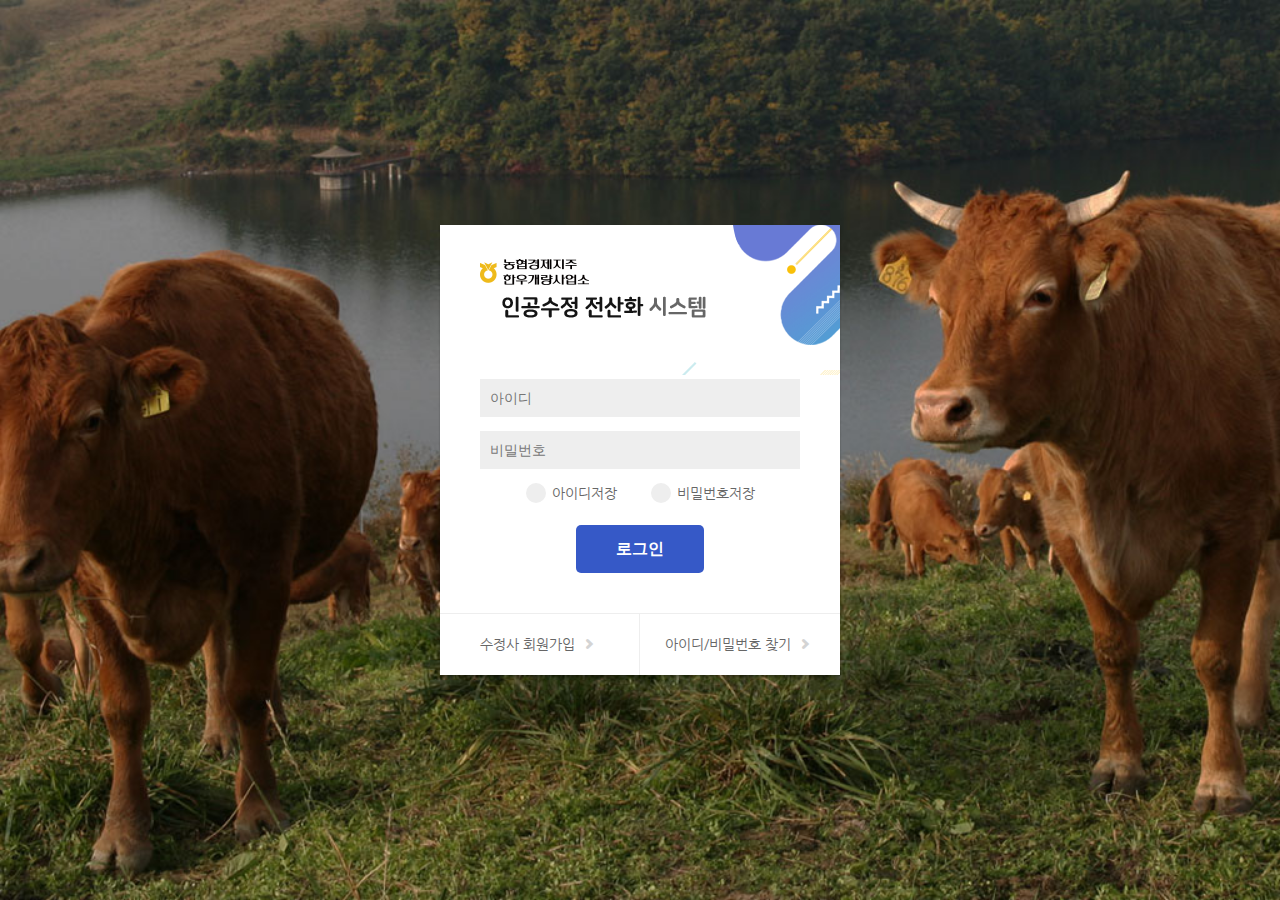
==== login.html @ 4f88a8ce "끝" ====
<!DOCTYPE html>
<html lang="ko">

<head>
    <meta charset="utf-8">
    <meta http-equiv="X-UA-Compatible" content="IE=edge">
    <meta name="viewport" content="width=device-width, initial-scale=1">
    <title>한우</title>
    <link href="css/style.css" rel="stylesheet">
    <!-- javaScript  -->
    <script src="js/jquery-1.11.3.min.js"></script>
    <script src="js/background.cycle.js"></script>
    <script src="js/common.js"></script>
</head>

<body class="login">

    <div id="content">

        <article class="login-form">
                <h2>
                    <small>농협경제지주 한우개량사업소</small>
                    <u>인공수정 전산화 시스템</u>
                </h2>

                <fieldset>
                    <legend class="sr-only">로그인폼</legend>

                    <label for="id" class="sr-only">아이디</label>
                    <input type="text" id="id" placeholder="아이디">

                    <label for="pw" class="sr-only">비밀번호</label>
                    <input type="password" id="pw" placeholder="비밀번호">

                    <div class="checkbox">
                        <input type="checkbox" id="id-check">
                        <label for="id-check">아이디저장</label>
                        <input type="checkbox" id="pw-check">
                        <label for="pw-check">비밀번호저장</label>
                    </div>

                    <button>로그인</button>

                    <div class="btn-set">
                        <a href="">수정사 회원가입 <i class="icon-right-open"></i></a>
                        <a href="">아이디/비밀번호 찾기 <i class="icon-right-open"></i></a>
                    </div>
                </fieldset>

        </article>
    </div>

</body>

</html>
---- css/style.css ----
@import "normalize.css";@import "fontello.css";@font-face{font-family:'Nanum Gothic';font-style:normal;font-weight:700;src:url(../fonts/NanumGothic-Bold.eot);src:url(../fonts/NanumGothic-Bold.eot?#iefix) format('embedded-opentype'),url(../fonts/NanumGothic-Bold.woff) format('woff'),url(../font/NanumGothic-Bold.ttf) format('truetype')}@font-face{font-family:'Nanum Gothic';font-style:normal;font-weight:400;src:url(../fonts/NanumGothic-Regular.eot);src:url(../fonts/NanumGothic-Regular.eot?#iefix) format('embedded-opentype'),url(../fonts/NanumGothic-Regular.woff) format('woff'),url(../font/NanumGothic-Regular.ttf) format('truetype')}@font-face{font-family:'Nanum Gothic';font-style:normal;font-weight:300;src:url(../fonts/NanumGothic-Light.eot);src:url(../fonts/NanumGothic-Light.eot?#iefix) format('embedded-opentype'),url(../fonts/NanumGothic-Light.woff) format('woff'),url(../font/NanumGothic-Light.ttf) format('truetype')}@font-face{font-family:'Nanum Gothic';font-style:normal;font-weight:800;src:url(../fonts/NanumGothic-ExtraBold.eot);src:url(../fonts/NanumGothic-ExtraBold.eot?#iefix) format('embedded-opentype'),url(../fonts/NanumGothic-ExtraBold.woff) format('woff'),url(../font/NanumGothic-ExtraBold.ttf) format('truetype')}.bold{font-weight:800}.normal{font-weight:400}.center{text-align:center}.left{text-align:left}.right{text-align:right}.top{vertical-align:top}.middle{vertical-align:middle}.bottom{vertical-align:bottom}.hidden{overflow:hidden}.none{display:none}.no-list{list-style:none}.mapazero{margin:0;padding:0}.zero{font-size:0}.absolute{position:absolute}.relative{position:relative}.fixed{position:fixed}.static{position:static}.inline-block{display:inline-block}.block{display:block}.flex{display:flex;align-items:center;justify-content:center;display:-webkit-flex;-webkit-align-item:center;-webkit-justify-content:center}.full{width:100%;height:100%}.full-position{left:0;right:0;top:0;bottom:0}.pointer{cursor:pointer}.pagenation{display:inline-block;text-align:center;font-size:0;margin:1.42857143rem 0 2.14285714rem;width:100%}.pagenation a{background:#fff}.pagenation a,.pagenation strong{display:inline-block;vertical-align:top;font-size:.71428571rem;color:#555;border:1px solid #e2e2e2;width:1.57142857rem;height:1.57142857rem;line-height:1.57142857rem;margin:0 .07142857rem}@media all and (min-width:1200px){.pagenation a,.pagenation strong{font-size:14px;width:32px;height:32px;line-height:32px;margin:0 2px}}.pagenation a.jump,.pagenation strong.jump,.pagenation a.move,.pagenation strong.move{font-size:0}.pagenation a.jump i,.pagenation strong.jump i,.pagenation a.move i,.pagenation strong.move i{font-size:.71428571rem}@media all and (min-width:1200px){.pagenation a.jump i,.pagenation strong.jump i,.pagenation a.move i,.pagenation strong.move i{font-size:14px}}.pagenation a.jump,.pagenation strong.jump{width:auto;background:#efefef;padding:0 .71428571rem}.pagenation a.jump i::before,.pagenation strong.jump i::before{margin:0;padding:0;width:auto}.pagenation .active,.pagenation strong{background:#0075bc;color:#fff;font-weight:400;border-color:transparent}.ellipse{overflow:hidden;text-overflow:ellipsis;white-space:nowrap}@keyframes fade{from{background:rgba(0,0,0,0.3)}to{background:rgba(0,0,0,0.7)}}@keyframes heights{to{height:auto}}*{-webkit-box-sizing:border-box;-moz-box-sizing:border-box;box-sizing:border-box}input,select,textarea{-webkit-border-radius:0;-moz-border-radius:0;border-radius:0;-moz-background-clip:padding;-webkit-background-clip:padding-box;background-clip:padding-box}a,button{text-decoration:none;color:#666}html{color:#666;min-width:1024px;max-width:100%;font-size:14px;min-height:100%}body{font-family:"Nanum Gothic","Malgun Gothic","apple sd gothic neo",sans-serif}.sr-only{position:absolute !important;overflow:hidden !important;width:1px !important;height:1px !important;padding:0 !important;margin:-1px !important;clip:rect(0, 0, 0, 0) !important;border:0 !important}.sr-only-focusable:active,.sr-only-focusable:focus{position:static;height:auto;margin:0;overflow:visible;clip:auto}body.login{position:absolute;left:0;right:0;top:0;bottom:0}body.login article.login-form{position:absolute;left:50%;top:50%;margin:-225px 0 0 -200px;width:400px;height:450px;background:url("../images/img_loginbg.png") no-repeat #fff right top;-webkit-box-shadow:0 2px 2px 0 rgba(0,0,0,0.25);-moz-box-shadow:0 2px 2px 0 rgba(0,0,0,0.25);box-shadow:0 2px 2px 0 rgba(0,0,0,0.25)}body.login article.login-form h2{position:relative;margin:34px 40px 60px;padding:37px 0 0 22px;font-size:22px}body.login article.login-form h2 u{display:block;font-size:0;width:204px;height:23px;background:url("../images/img_title.png") no-repeat center / 100% 100%}body.login article.login-form h2 small{display:block;position:absolute;left:0;top:0;font-size:0;width:109px;height:26px;background:url("../images/logo_login.png") no-repeat center / 100% 100%}body.login article.login-form fieldset{border:0;padding:0;margin:0 40px 0}body.login article.login-form fieldset input[type="text"],body.login article.login-form fieldset input[type="password"]{width:100%;height:38px;border:none;background:#eee;margin-bottom:14px;padding:0 10px}body.login article.login-form fieldset div.checkbox{text-align:center}body.login article.login-form fieldset div.checkbox input[type="checkbox"]{display:none}body.login article.login-form fieldset div.checkbox label{position:relative;display:inline-block;line-height:20px}body.login article.login-form fieldset div.checkbox label:first-of-type{margin-right:30px}body.login article.login-form fieldset div.checkbox label::before{content:"";vertical-align:top;display:inline-block;width:20px;height:20px;margin:0 6px 0 0;border-radius:50%;background:#eee}body.login article.login-form fieldset div.checkbox input:checked+label::before{background:url("../images/checkbox.png") no-repeat #989898 center / 100% 100%}body.login article.login-form fieldset button{display:block;font-weight:800;background:#3659c7;color:#fff;margin:22px auto 0;line-height:48px;border:0;padding:0 40px;height:48px;border-radius:5px;font-size:16px;cursor:pointer}body.login article.login-form fieldset div.btn-set{position:absolute;left:0;right:0;bottom:0;height:62px;border-top:1px solid #eee;font-size:0}body.login article.login-form fieldset div.btn-set a{display:inline-block;width:50%;font-size:14px;height:100%;line-height:61px;text-align:center}body.login article.login-form fieldset div.btn-set a:first-of-type{border-right:1px solid #eee}body.login article.login-form fieldset div.btn-set a i{color:#d4d4d4}body.member{background:#e5e5e5;text-align:center}body.member #content{display:inline-block;position:relative;text-align:left;width:600px;margin-top:100px}body.member #content fieldset.input-field{margin:0;padding:0;border:none}body.member #content fieldset.input-field dt{float:left;width:180px;padding:14px 30px 0;font-size:16px;font-weight:600;position:relative;text-align:center;line-height:50px}body.member #content fieldset.input-field dt i{color:#8095d5;position:absolute;left:20px}body.member #content fieldset.input-field dd{margin:0;padding:14px 30px 14px 180px;min-height:78px;border-bottom:1px solid #eee;font-size:0}body.member #content fieldset.input-field dd:last-of-type{border:none}body.member #content fieldset.input-field dd input[type="text"],body.member #content fieldset.input-field dd select{height:50px;width:100%;border:1px solid #eee;padding:0 10px;font-size:14px;font-weight:600}body.member #content fieldset.input-field dd input[type="text"].box,body.member #content fieldset.input-field dd select.box{border-right:none;width:60%}body.member #content fieldset.input-field dd input[type="text"].timer,body.member #content fieldset.input-field dd select.timer{border-right:none;width:70%}body.member #content fieldset.input-field dd input[type="text"].num,body.member #content fieldset.input-field dd select.num{width:calc(100% - 100px)}body.member #content fieldset.input-field dd input[type="text"].phone,body.member #content fieldset.input-field dd select.phone{width:calc(100% - 130px)}body.member #content fieldset.input-field dd input[type="text"].phone-txt,body.member #content fieldset.input-field dd select.phone-txt{height:48px;border:none;width:calc(100% - 110px)}body.member #content fieldset.input-field dd input[type="text"].mail,body.member #content fieldset.input-field dd select.mail{width:calc(100% - 220px)}body.member #content fieldset.input-field dd input[type="text"].mail-option,body.member #content fieldset.input-field dd select.mail-option{width:215px;border-left:none}body.member #content fieldset.input-field dd input[type="text"].addr,body.member #content fieldset.input-field dd select.addr{width:calc(100% - 220px)}body.member #content fieldset.input-field dd input[type="text"].addr2,body.member #content fieldset.input-field dd select.addr2{width:215px;margin-left:5px}body.member #content fieldset.input-field dd input[type="radio"]{display:none}body.member #content fieldset.input-field dd label.tab{display:inline-block;height:50px;line-height:48px;border:1px solid #eee;font-size:14px;width:90px;font-weight:800;text-align:center}body.member #content fieldset.input-field dd label.tab:first-of-type{border-right:none}body.member #content fieldset.input-field dd span.info{display:inline-block;width:100%;font-size:14px;padding-top:10px}body.member #content fieldset.input-field dd div.phone-input{border:1px solid #eee;margin-top:10px}body.member #content fieldset.input-field dd div.phone-input label.h3{display:inline-block;font-size:14px;width:110px;font-weight:800;text-align:center}body.member #content fieldset.input-field dd div.phone-input span.box{width:80px;border:none;height:48px;font-weight:600}body.member #content fieldset.input-field dd div.phone-input.timer input.phone-txt{width:calc(100% - 190px)}body.member #content fieldset.input-field dd input:checked+label.tab{background:#3659c7;border-color:transparent;color:#fff}body.member #content fieldset.input-field dd span.box{display:inline-block;vertical-align:top;text-align:center;color:#7f94d5;width:40%;height:50px;line-height:48px;font-size:14px;border:1px solid #eee;border-left:none}body.member #content fieldset.input-field dd u.filename{display:inline-block;vertical-align:top;text-align:center;margin-left:5px;max-width:225px;overflow:hidden;text-overflow:ellipsis;white-space:nowrap;text-decoration:none;padding:0 20px;height:50px;line-height:48px;font-size:14px;border:1px solid #eee}body.member #content fieldset.input-field dd button{border:1px solid #eee;font-size:14px;height:50px;line-height:48px;background:none;margin-left:5px;padding:0 10px;font-weight:800}body.member #content fieldset.input-field dd button.size-num{width:95px}body.member #content fieldset.input-field dd button.size-phone{width:125px}body.member #content fieldset.input-field dd button.size-phone.re{color:#3659c7;border-color:#3659c7}body.member #content fieldset.input-field dd button.size-license{width:90px}body.member #content fieldset.input-field dd button.size-addr{display:block;width:125px;margin:0 0 10px}body.member #content fieldset.input-field dd button.delete{border:none}body.member #content fieldset.input-field dd button.delete i{color:#8095d5}body.member #content fieldset.input-field button.check-ok{display:block;border:1px solid #3659c7;height:60px;line-height:58px;text-align:center;font-size:20px;color:#3659c7;font-weight:600;background:#fff;margin:0 auto 40px;width:400px}body.member #content section.member-step h1{font-weight:400;margin:0 0 34px;font-size:36px}body.member #content section.member-step h1 small{font-size:inherit;color:#141414}body.member #content section.member-step ul.step{position:absolute;right:0;top:6px;margin:0;padding:0;list-style:none}body.member #content section.member-step ul.step li{display:inline-block;margin:0 5px;padding:0 12px;color:#999;font-weight:800;height:28px;line-height:26px}body.member #content section.member-step ul.step li:last-child{margin-right:0}body.member #content section.member-step ul.step li.active{color:#3659c7;border-radius:14px;border:1px solid #3659c7}body.member #content section.member-step p.info-text{margin:0 0 10px}body.member #content section.form{background:#fff}body.member #content section.form h2{position:relative;padding:20px 20px 18px;font-size:18px;border-bottom:1px solid #eee}body.member #content section.form h2 small{font-size:inherit;color:#3659c7}body.member #content section.form h2 span{position:absolute;right:20px;top:20px;font-weight:400;font-size:14px}body.member #content section.form h2 span i{color:#8095d5}body.member #content section.form fieldset.agree{border:0;margin:0;padding:10px 20px 20px}body.member #content section.form fieldset.agree input[type="checkbox"]{display:none}body.member #content section.form fieldset.agree label{display:inline-block;font-size:16px;padding:20px 0 14px;color:#141414}body.member #content section.form fieldset.agree label::before{content:"";vertical-align:top;display:inline-block;width:22px;height:22px;border-radius:50%;margin-right:6px;background:url("../images/check_off.png") no-repeat center / 100% 100%}body.member #content section.form fieldset.agree input:checked+label:before{background:url("../images/check_on.png") no-repeat center / 100% 100%}body.member #content section.form fieldset.agree div.text{height:180px;border:1px solid #eee;padding:20px;overflow-y:scroll}body.member #content section.result{background:#fff;text-align:center;padding:50px}body.member #content section.result h2{font-size:18px;color:#141414;margin:0 0 30px}body.member #content section.result h2::before{content:"";display:block;margin:0 auto 30px;width:138px;height:128px;background:url("../images/result.png") no-repeat center}body.member #content section.result p{margin:0 0 6px}body.member #content article.find-tab{font-size:0}body.member #content article.find-tab a{display:inline-block;vertical-align:top;background:#eee;border-bottom:2px solid #3659c7;font-size:18px;height:56px;line-height:54px;width:50%;text-align:center;font-weight:600}body.member #content article.find-tab a.active{position:relative;background:#fff;border:2px solid #3659c7;border-bottom:none;font-size:20px;color:#3659c7}body.member #content article.find-tab a.active::after{content:"";display:block;position:absolute;height:2px;width:120px;background:#afc9ec;bottom:-2px;left:50%;margin-left:-60px}body.member #content section.find{display:inline-block;width:100%;background:#fff;border:2px solid #3659c7;border-top:none}body.member #content section.find p.attention{font-size:16px;text-align:center;padding:30px 0 30px;border-bottom:1px solid #eee;color:#141414}body.member #content section.find div.id-result{text-align:center;padding:75px 0 95px}body.member #content section.find div.id-result p{font-size:16px;padding:0 0 10px;color:#141414}body.member #content section.find div.id-result p strong{font-weight:600}body.member #content section.find div.id-result u{text-decoration:none;font-size:36px;font-weight:600;padding:10px 20px;color:#3659c7;border:8px solid #eee}body.member #content section.find div.pw-result{text-align:center;background:#fff;padding:50px}body.member #content section.find div.pw-result h2{font-size:18px;color:#141414;margin:0 0 30px}body.member #content section.find div.pw-result h2::before{content:"";display:block;margin:0 auto 30px;width:138px;height:138px;background:url("../images/result-find.png") no-repeat center}body.member #content section.find div.pw-result p{margin:0 0 6px}body.member #content article.btn-set{text-align:center;margin:30px 0 0}body.member #content article.btn-set a{display:inline-block;background:#989898;color:#fff;font-size:16px;height:48px;line-height:48px;border-radius:6px;padding:0 30px;margin:0 6px;min-width:160px}body.member #content article.btn-set a.main{background:#3659c7}
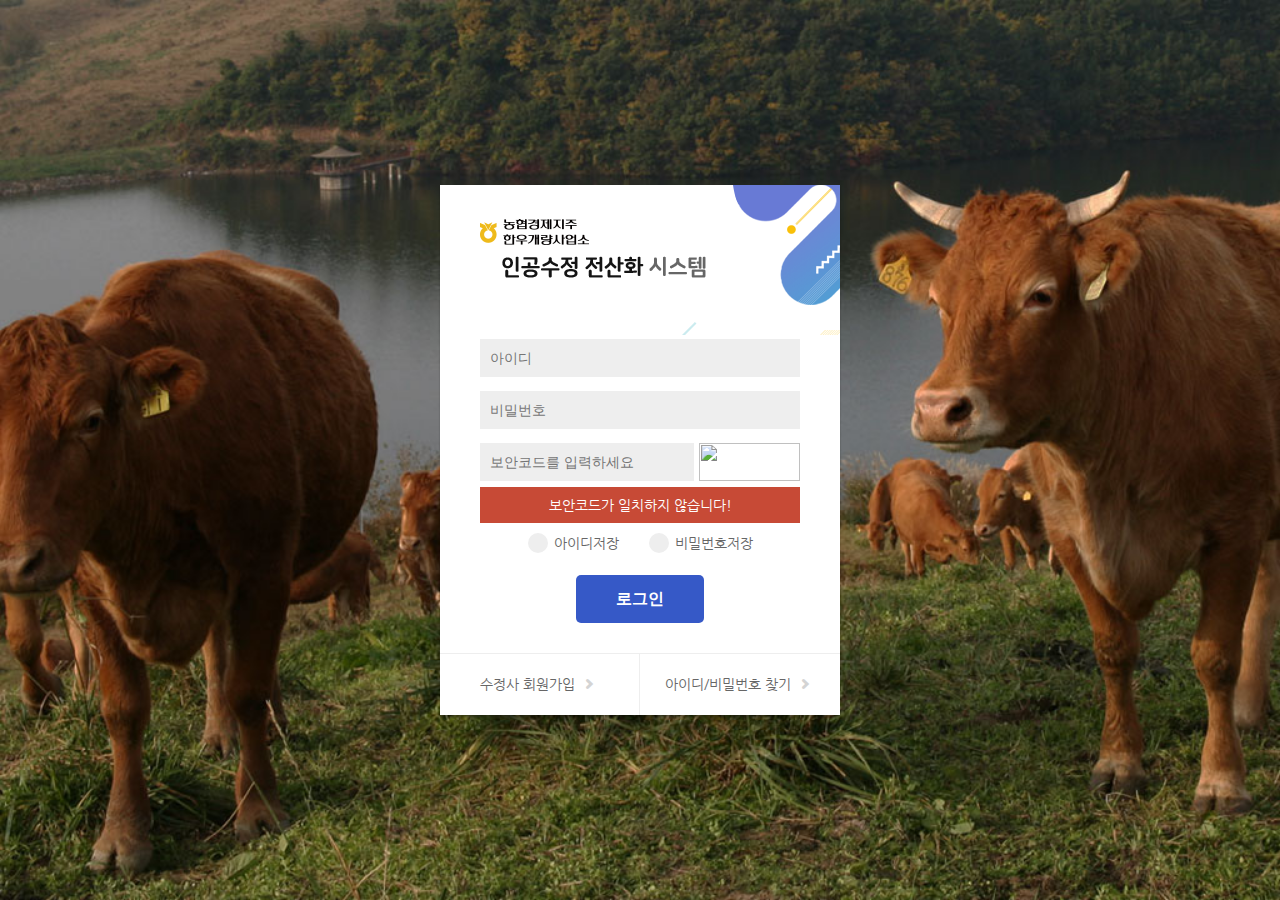
==== commit 01b42f28: "로그인 보안코드 추가" ====
--- a/login.html
+++ b/login.html
@@ -32,6 +32,12 @@
                     <label for="pw" class="sr-only">비밀번호</label>
                     <input type="password" id="pw" placeholder="비밀번호">
 
+                    <label for="code" class="sr-only">보안코드</label>
+                    <input type="text" id="code" class="code" placeholder="보안코드를 입력하세요">
+                    <img src="" >
+
+                    <span class="alert">보안코드가 일치하지 않습니다!</span>
+
                     <div class="checkbox">
                         <input type="checkbox" id="id-check">
                         <label for="id-check">아이디저장</label>
--- a/css/style.css
+++ b/css/style.css
@@ -1 +1 @@
-@import "normalize.css";@import "fontello.css";@font-face{font-family:'Nanum Gothic';font-style:normal;font-weight:700;src:url(../fonts/NanumGothic-Bold.eot);src:url(../fonts/NanumGothic-Bold.eot?#iefix) format('embedded-opentype'),url(../fonts/NanumGothic-Bold.woff) format('woff'),url(../font/NanumGothic-Bold.ttf) format('truetype')}@font-face{font-family:'Nanum Gothic';font-style:normal;font-weight:400;src:url(../fonts/NanumGothic-Regular.eot);src:url(../fonts/NanumGothic-Regular.eot?#iefix) format('embedded-opentype'),url(../fonts/NanumGothic-Regular.woff) format('woff'),url(../font/NanumGothic-Regular.ttf) format('truetype')}@font-face{font-family:'Nanum Gothic';font-style:normal;font-weight:300;src:url(../fonts/NanumGothic-Light.eot);src:url(../fonts/NanumGothic-Light.eot?#iefix) format('embedded-opentype'),url(../fonts/NanumGothic-Light.woff) format('woff'),url(../font/NanumGothic-Light.ttf) format('truetype')}@font-face{font-family:'Nanum Gothic';font-style:normal;font-weight:800;src:url(../fonts/NanumGothic-ExtraBold.eot);src:url(../fonts/NanumGothic-ExtraBold.eot?#iefix) format('embedded-opentype'),url(../fonts/NanumGothic-ExtraBold.woff) format('woff'),url(../font/NanumGothic-ExtraBold.ttf) format('truetype')}.bold{font-weight:800}.normal{font-weight:400}.center{text-align:center}.left{text-align:left}.right{text-align:right}.top{vertical-align:top}.middle{vertical-align:middle}.bottom{vertical-align:bottom}.hidden{overflow:hidden}.none{display:none}.no-list{list-style:none}.mapazero{margin:0;padding:0}.zero{font-size:0}.absolute{position:absolute}.relative{position:relative}.fixed{position:fixed}.static{position:static}.inline-block{display:inline-block}.block{display:block}.flex{display:flex;align-items:center;justify-content:center;display:-webkit-flex;-webkit-align-item:center;-webkit-justify-content:center}.full{width:100%;height:100%}.full-position{left:0;right:0;top:0;bottom:0}.pointer{cursor:pointer}.pagenation{display:inline-block;text-align:center;font-size:0;margin:1.42857143rem 0 2.14285714rem;width:100%}.pagenation a{background:#fff}.pagenation a,.pagenation strong{display:inline-block;vertical-align:top;font-size:.71428571rem;color:#555;border:1px solid #e2e2e2;width:1.57142857rem;height:1.57142857rem;line-height:1.57142857rem;margin:0 .07142857rem}@media all and (min-width:1200px){.pagenation a,.pagenation strong{font-size:14px;width:32px;height:32px;line-height:32px;margin:0 2px}}.pagenation a.jump,.pagenation strong.jump,.pagenation a.move,.pagenation strong.move{font-size:0}.pagenation a.jump i,.pagenation strong.jump i,.pagenation a.move i,.pagenation strong.move i{font-size:.71428571rem}@media all and (min-width:1200px){.pagenation a.jump i,.pagenation strong.jump i,.pagenation a.move i,.pagenation strong.move i{font-size:14px}}.pagenation a.jump,.pagenation strong.jump{width:auto;background:#efefef;padding:0 .71428571rem}.pagenation a.jump i::before,.pagenation strong.jump i::before{margin:0;padding:0;width:auto}.pagenation .active,.pagenation strong{background:#0075bc;color:#fff;font-weight:400;border-color:transparent}.ellipse{overflow:hidden;text-overflow:ellipsis;white-space:nowrap}@keyframes fade{from{background:rgba(0,0,0,0.3)}to{background:rgba(0,0,0,0.7)}}@keyframes heights{to{height:auto}}*{-webkit-box-sizing:border-box;-moz-box-sizing:border-box;box-sizing:border-box}input,select,textarea{-webkit-border-radius:0;-moz-border-radius:0;border-radius:0;-moz-background-clip:padding;-webkit-background-clip:padding-box;background-clip:padding-box}a,button{text-decoration:none;color:#666}html{color:#666;min-width:1024px;max-width:100%;font-size:14px;min-height:100%}body{font-family:"Nanum Gothic","Malgun Gothic","apple sd gothic neo",sans-serif}.sr-only{position:absolute !important;overflow:hidden !important;width:1px !important;height:1px !important;padding:0 !important;margin:-1px !important;clip:rect(0, 0, 0, 0) !important;border:0 !important}.sr-only-focusable:active,.sr-only-focusable:focus{position:static;height:auto;margin:0;overflow:visible;clip:auto}body.login{position:absolute;left:0;right:0;top:0;bottom:0}body.login article.login-form{position:absolute;left:50%;top:50%;margin:-225px 0 0 -200px;width:400px;height:450px;background:url("../images/img_loginbg.png") no-repeat #fff right top;-webkit-box-shadow:0 2px 2px 0 rgba(0,0,0,0.25);-moz-box-shadow:0 2px 2px 0 rgba(0,0,0,0.25);box-shadow:0 2px 2px 0 rgba(0,0,0,0.25)}body.login article.login-form h2{position:relative;margin:34px 40px 60px;padding:37px 0 0 22px;font-size:22px}body.login article.login-form h2 u{display:block;font-size:0;width:204px;height:23px;background:url("../images/img_title.png") no-repeat center / 100% 100%}body.login article.login-form h2 small{display:block;position:absolute;left:0;top:0;font-size:0;width:109px;height:26px;background:url("../images/logo_login.png") no-repeat center / 100% 100%}body.login article.login-form fieldset{border:0;padding:0;margin:0 40px 0}body.login article.login-form fieldset input[type="text"],body.login article.login-form fieldset input[type="password"]{width:100%;height:38px;border:none;background:#eee;margin-bottom:14px;padding:0 10px}body.login article.login-form fieldset div.checkbox{text-align:center}body.login article.login-form fieldset div.checkbox input[type="checkbox"]{display:none}body.login article.login-form fieldset div.checkbox label{position:relative;display:inline-block;line-height:20px}body.login article.login-form fieldset div.checkbox label:first-of-type{margin-right:30px}body.login article.login-form fieldset div.checkbox label::before{content:"";vertical-align:top;display:inline-block;width:20px;height:20px;margin:0 6px 0 0;border-radius:50%;background:#eee}body.login article.login-form fieldset div.checkbox input:checked+label::before{background:url("../images/checkbox.png") no-repeat #989898 center / 100% 100%}body.login article.login-form fieldset button{display:block;font-weight:800;background:#3659c7;color:#fff;margin:22px auto 0;line-height:48px;border:0;padding:0 40px;height:48px;border-radius:5px;font-size:16px;cursor:pointer}body.login article.login-form fieldset div.btn-set{position:absolute;left:0;right:0;bottom:0;height:62px;border-top:1px solid #eee;font-size:0}body.login article.login-form fieldset div.btn-set a{display:inline-block;width:50%;font-size:14px;height:100%;line-height:61px;text-align:center}body.login article.login-form fieldset div.btn-set a:first-of-type{border-right:1px solid #eee}body.login article.login-form fieldset div.btn-set a i{color:#d4d4d4}body.member{background:#e5e5e5;text-align:center}body.member #content{display:inline-block;position:relative;text-align:left;width:600px;margin-top:100px}body.member #content fieldset.input-field{margin:0;padding:0;border:none}body.member #content fieldset.input-field dt{float:left;width:180px;padding:14px 30px 0;font-size:16px;font-weight:600;position:relative;text-align:center;line-height:50px}body.member #content fieldset.input-field dt i{color:#8095d5;position:absolute;left:20px}body.member #content fieldset.input-field dd{margin:0;padding:14px 30px 14px 180px;min-height:78px;border-bottom:1px solid #eee;font-size:0}body.member #content fieldset.input-field dd:last-of-type{border:none}body.member #content fieldset.input-field dd input[type="text"],body.member #content fieldset.input-field dd select{height:50px;width:100%;border:1px solid #eee;padding:0 10px;font-size:14px;font-weight:600}body.member #content fieldset.input-field dd input[type="text"].box,body.member #content fieldset.input-field dd select.box{border-right:none;width:60%}body.member #content fieldset.input-field dd input[type="text"].timer,body.member #content fieldset.input-field dd select.timer{border-right:none;width:70%}body.member #content fieldset.input-field dd input[type="text"].num,body.member #content fieldset.input-field dd select.num{width:calc(100% - 100px)}body.member #content fieldset.input-field dd input[type="text"].phone,body.member #content fieldset.input-field dd select.phone{width:calc(100% - 130px)}body.member #content fieldset.input-field dd input[type="text"].phone-txt,body.member #content fieldset.input-field dd select.phone-txt{height:48px;border:none;width:calc(100% - 110px)}body.member #content fieldset.input-field dd input[type="text"].mail,body.member #content fieldset.input-field dd select.mail{width:calc(100% - 220px)}body.member #content fieldset.input-field dd input[type="text"].mail-option,body.member #content fieldset.input-field dd select.mail-option{width:215px;border-left:none}body.member #content fieldset.input-field dd input[type="text"].addr,body.member #content fieldset.input-field dd select.addr{width:calc(100% - 220px)}body.member #content fieldset.input-field dd input[type="text"].addr2,body.member #content fieldset.input-field dd select.addr2{width:215px;margin-left:5px}body.member #content fieldset.input-field dd input[type="radio"]{display:none}body.member #content fieldset.input-field dd label.tab{display:inline-block;height:50px;line-height:48px;border:1px solid #eee;font-size:14px;width:90px;font-weight:800;text-align:center}body.member #content fieldset.input-field dd label.tab:first-of-type{border-right:none}body.member #content fieldset.input-field dd span.info{display:inline-block;width:100%;font-size:14px;padding-top:10px}body.member #content fieldset.input-field dd div.phone-input{border:1px solid #eee;margin-top:10px}body.member #content fieldset.input-field dd div.phone-input label.h3{display:inline-block;font-size:14px;width:110px;font-weight:800;text-align:center}body.member #content fieldset.input-field dd div.phone-input span.box{width:80px;border:none;height:48px;font-weight:600}body.member #content fieldset.input-field dd div.phone-input.timer input.phone-txt{width:calc(100% - 190px)}body.member #content fieldset.input-field dd input:checked+label.tab{background:#3659c7;border-color:transparent;color:#fff}body.member #content fieldset.input-field dd span.box{display:inline-block;vertical-align:top;text-align:center;color:#7f94d5;width:40%;height:50px;line-height:48px;font-size:14px;border:1px solid #eee;border-left:none}body.member #content fieldset.input-field dd u.filename{display:inline-block;vertical-align:top;text-align:center;margin-left:5px;max-width:225px;overflow:hidden;text-overflow:ellipsis;white-space:nowrap;text-decoration:none;padding:0 20px;height:50px;line-height:48px;font-size:14px;border:1px solid #eee}body.member #content fieldset.input-field dd button{border:1px solid #eee;font-size:14px;height:50px;line-height:48px;background:none;margin-left:5px;padding:0 10px;font-weight:800}body.member #content fieldset.input-field dd button.size-num{width:95px}body.member #content fieldset.input-field dd button.size-phone{width:125px}body.member #content fieldset.input-field dd button.size-phone.re{color:#3659c7;border-color:#3659c7}body.member #content fieldset.input-field dd button.size-license{width:90px}body.member #content fieldset.input-field dd button.size-addr{display:block;width:125px;margin:0 0 10px}body.member #content fieldset.input-field dd button.delete{border:none}body.member #content fieldset.input-field dd button.delete i{color:#8095d5}body.member #content fieldset.input-field button.check-ok{display:block;border:1px solid #3659c7;height:60px;line-height:58px;text-align:center;font-size:20px;color:#3659c7;font-weight:600;background:#fff;margin:0 auto 40px;width:400px}body.member #content section.member-step h1{font-weight:400;margin:0 0 34px;font-size:36px}body.member #content section.member-step h1 small{font-size:inherit;color:#141414}body.member #content section.member-step ul.step{position:absolute;right:0;top:6px;margin:0;padding:0;list-style:none}body.member #content section.member-step ul.step li{display:inline-block;margin:0 5px;padding:0 12px;color:#999;font-weight:800;height:28px;line-height:26px}body.member #content section.member-step ul.step li:last-child{margin-right:0}body.member #content section.member-step ul.step li.active{color:#3659c7;border-radius:14px;border:1px solid #3659c7}body.member #content section.member-step p.info-text{margin:0 0 10px}body.member #content section.form{background:#fff}body.member #content section.form h2{position:relative;padding:20px 20px 18px;font-size:18px;border-bottom:1px solid #eee}body.member #content section.form h2 small{font-size:inherit;color:#3659c7}body.member #content section.form h2 span{position:absolute;right:20px;top:20px;font-weight:400;font-size:14px}body.member #content section.form h2 span i{color:#8095d5}body.member #content section.form fieldset.agree{border:0;margin:0;padding:10px 20px 20px}body.member #content section.form fieldset.agree input[type="checkbox"]{display:none}body.member #content section.form fieldset.agree label{display:inline-block;font-size:16px;padding:20px 0 14px;color:#141414}body.member #content section.form fieldset.agree label::before{content:"";vertical-align:top;display:inline-block;width:22px;height:22px;border-radius:50%;margin-right:6px;background:url("../images/check_off.png") no-repeat center / 100% 100%}body.member #content section.form fieldset.agree input:checked+label:before{background:url("../images/check_on.png") no-repeat center / 100% 100%}body.member #content section.form fieldset.agree div.text{height:180px;border:1px solid #eee;padding:20px;overflow-y:scroll}body.member #content section.result{background:#fff;text-align:center;padding:50px}body.member #content section.result h2{font-size:18px;color:#141414;margin:0 0 30px}body.member #content section.result h2::before{content:"";display:block;margin:0 auto 30px;width:138px;height:128px;background:url("../images/result.png") no-repeat center}body.member #content section.result p{margin:0 0 6px}body.member #content article.find-tab{font-size:0}body.member #content article.find-tab a{display:inline-block;vertical-align:top;background:#eee;border-bottom:2px solid #3659c7;font-size:18px;height:56px;line-height:54px;width:50%;text-align:center;font-weight:600}body.member #content article.find-tab a.active{position:relative;background:#fff;border:2px solid #3659c7;border-bottom:none;font-size:20px;color:#3659c7}body.member #content article.find-tab a.active::after{content:"";display:block;position:absolute;height:2px;width:120px;background:#afc9ec;bottom:-2px;left:50%;margin-left:-60px}body.member #content section.find{display:inline-block;width:100%;background:#fff;border:2px solid #3659c7;border-top:none}body.member #content section.find p.attention{font-size:16px;text-align:center;padding:30px 0 30px;border-bottom:1px solid #eee;color:#141414}body.member #content section.find div.id-result{text-align:center;padding:75px 0 95px}body.member #content section.find div.id-result p{font-size:16px;padding:0 0 10px;color:#141414}body.member #content section.find div.id-result p strong{font-weight:600}body.member #content section.find div.id-result u{text-decoration:none;font-size:36px;font-weight:600;padding:10px 20px;color:#3659c7;border:8px solid #eee}body.member #content section.find div.pw-result{text-align:center;background:#fff;padding:50px}body.member #content section.find div.pw-result h2{font-size:18px;color:#141414;margin:0 0 30px}body.member #content section.find div.pw-result h2::before{content:"";display:block;margin:0 auto 30px;width:138px;height:138px;background:url("../images/result-find.png") no-repeat center}body.member #content section.find div.pw-result p{margin:0 0 6px}body.member #content article.btn-set{text-align:center;margin:30px 0 0}body.member #content article.btn-set a{display:inline-block;background:#989898;color:#fff;font-size:16px;height:48px;line-height:48px;border-radius:6px;padding:0 30px;margin:0 6px;min-width:160px}body.member #content article.btn-set a.main{background:#3659c7}+@import "normalize.css";@import "fontello.css";@font-face{font-family:'Nanum Gothic';font-style:normal;font-weight:700;src:url(../font/NanumGothic-Bold.eot);src:url(../font/NanumGothic-Bold.eot?#iefix) format('embedded-opentype'),url(../font/NanumGothic-Bold.woff) format('woff'),url(../font/NanumGothic-Bold.ttf) format('truetype')}@font-face{font-family:'Nanum Gothic';font-style:normal;font-weight:400;src:url(../font/NanumGothic-Regular.eot);src:url(../font/NanumGothic-Regular.eot?#iefix) format('embedded-opentype'),url(../font/NanumGothic-Regular.woff) format('woff'),url(../font/NanumGothic-Regular.ttf) format('truetype')}@font-face{font-family:'Nanum Gothic';font-style:normal;font-weight:300;src:url(../font/NanumGothic-Light.eot);src:url(../font/NanumGothic-Light.eot?#iefix) format('embedded-opentype'),url(../font/NanumGothic-Light.woff) format('woff'),url(../font/NanumGothic-Light.ttf) format('truetype')}@font-face{font-family:'Nanum Gothic';font-style:normal;font-weight:800;src:url(../font/NanumGothic-ExtraBold.eot);src:url(../font/NanumGothic-ExtraBold.eot?#iefix) format('embedded-opentype'),url(../font/NanumGothic-ExtraBold.woff) format('woff'),url(../font/NanumGothic-ExtraBold.ttf) format('truetype')}.bold{font-weight:800}.normal{font-weight:400}.center{text-align:center}.left{text-align:left}.right{text-align:right}.top{vertical-align:top}.middle{vertical-align:middle}.bottom{vertical-align:bottom}.hidden{overflow:hidden}.none{display:none}.no-list{list-style:none}.mapazero{margin:0;padding:0}.zero{font-size:0}.absolute{position:absolute}.relative{position:relative}.fixed{position:fixed}.static{position:static}.inline-block{display:inline-block}.block{display:block}.flex{display:flex;align-items:center;justify-content:center;display:-webkit-flex;-webkit-align-item:center;-webkit-justify-content:center}.full{width:100%;height:100%}.full-position{left:0;right:0;top:0;bottom:0}.pointer{cursor:pointer}.pagenation{display:inline-block;text-align:center;font-size:0;margin:1.42857143rem 0 2.14285714rem;width:100%}.pagenation a{background:#fff}.pagenation a,.pagenation strong{display:inline-block;vertical-align:top;font-size:.71428571rem;color:#555;border:1px solid #e2e2e2;width:1.57142857rem;height:1.57142857rem;line-height:1.57142857rem;margin:0 .07142857rem}@media all and (min-width:1200px){.pagenation a,.pagenation strong{font-size:14px;width:32px;height:32px;line-height:32px;margin:0 2px}}.pagenation a.jump,.pagenation strong.jump,.pagenation a.move,.pagenation strong.move{font-size:0}.pagenation a.jump i,.pagenation strong.jump i,.pagenation a.move i,.pagenation strong.move i{font-size:.71428571rem}@media all and (min-width:1200px){.pagenation a.jump i,.pagenation strong.jump i,.pagenation a.move i,.pagenation strong.move i{font-size:14px}}.pagenation a.jump,.pagenation strong.jump{width:auto;background:#efefef;padding:0 .71428571rem}.pagenation a.jump i::before,.pagenation strong.jump i::before{margin:0;padding:0;width:auto}.pagenation .active,.pagenation strong{background:#0075bc;color:#fff;font-weight:400;border-color:transparent}.ellipse{overflow:hidden;text-overflow:ellipsis;white-space:nowrap}@keyframes fade{from{background:rgba(0,0,0,0.3)}to{background:rgba(0,0,0,0.7)}}@keyframes heights{to{height:auto}}*{-webkit-box-sizing:border-box;-moz-box-sizing:border-box;box-sizing:border-box}input,select,textarea{-webkit-border-radius:0;-moz-border-radius:0;border-radius:0;-moz-background-clip:padding;-webkit-background-clip:padding-box;background-clip:padding-box}a,button{text-decoration:none;color:#666}html{color:#666;min-width:1024px;max-width:100%;font-size:14px;min-height:100%}body{font-family:"Nanum Gothic","Malgun Gothic","apple sd gothic neo",sans-serif}.sr-only{position:absolute !important;overflow:hidden !important;width:1px !important;height:1px !important;padding:0 !important;margin:-1px !important;clip:rect(0, 0, 0, 0) !important;border:0 !important}.sr-only-focusable:active,.sr-only-focusable:focus{position:static;height:auto;margin:0;overflow:visible;clip:auto}body.login{position:absolute;left:0;right:0;top:0;bottom:0}body.login article.login-form{position:absolute;left:50%;top:50%;margin:-265px 0 0 -200px;width:400px;height:530px;background:url("../images/img_loginbg.png") no-repeat #fff right top;-webkit-box-shadow:0 2px 2px 0 rgba(0,0,0,0.25);-moz-box-shadow:0 2px 2px 0 rgba(0,0,0,0.25);box-shadow:0 2px 2px 0 rgba(0,0,0,0.25)}body.login article.login-form h2{position:relative;margin:34px 40px 60px;padding:37px 0 0 22px;font-size:22px}body.login article.login-form h2 u{display:block;font-size:0;width:204px;height:23px;background:url("../images/img_title.png") no-repeat center / 100% 100%}body.login article.login-form h2 small{display:block;position:absolute;left:0;top:0;font-size:0;width:109px;height:26px;background:url("../images/logo_login.png") no-repeat center / 100% 100%}body.login article.login-form fieldset{border:0;padding:0;margin:0 40px 0;font-size:0}body.login article.login-form fieldset input[type="text"],body.login article.login-form fieldset input[type="password"]{vertical-align:top;width:100%;height:38px;border:none;background:#eee;margin-bottom:14px;padding:0 10px;font-size:14px}body.login article.login-form fieldset input[type="text"].code,body.login article.login-form fieldset input[type="password"].code{width:calc(100% - 106px)}body.login article.login-form fieldset img{display:inline-block;width:101px;height:38px;margin-left:5px}body.login article.login-form fieldset span.alert{display:inline-block;font-size:14px;text-align:center;width:100%;padding:10px 0;background:#c74a36;color:#fff;margin:-8px 0 10px}body.login article.login-form fieldset div.checkbox{text-align:center}body.login article.login-form fieldset div.checkbox input[type="checkbox"]{display:none}body.login article.login-form fieldset div.checkbox label{position:relative;display:inline-block;line-height:20px;font-size:14px}body.login article.login-form fieldset div.checkbox label:first-of-type{margin-right:30px}body.login article.login-form fieldset div.checkbox label::before{content:"";vertical-align:top;display:inline-block;width:20px;height:20px;margin:0 6px 0 0;border-radius:50%;background:#eee}body.login article.login-form fieldset div.checkbox input:checked+label::before{background:url("../images/checkbox.png") no-repeat #989898 center / 100% 100%}body.login article.login-form fieldset button{display:block;font-weight:800;background:#3659c7;color:#fff;margin:22px auto 0;line-height:48px;border:0;padding:0 40px;height:48px;border-radius:5px;font-size:16px;cursor:pointer}body.login article.login-form fieldset div.btn-set{position:absolute;left:0;right:0;bottom:0;height:62px;border-top:1px solid #eee;font-size:0}body.login article.login-form fieldset div.btn-set a{display:inline-block;width:50%;font-size:14px;height:100%;line-height:61px;text-align:center}body.login article.login-form fieldset div.btn-set a:first-of-type{border-right:1px solid #eee}body.login article.login-form fieldset div.btn-set a i{color:#d4d4d4}body.member{background:#e5e5e5;text-align:center}body.member #content{display:inline-block;position:relative;text-align:left;width:600px;margin-top:100px}body.member #content fieldset.input-field{margin:0;padding:0;border:none}body.member #content fieldset.input-field dt{float:left;width:180px;padding:14px 30px 0;font-size:16px;font-weight:600;position:relative;text-align:center;line-height:50px}body.member #content fieldset.input-field dt i{color:#8095d5;position:absolute;left:20px}body.member #content fieldset.input-field dd{margin:0;padding:14px 30px 14px 180px;min-height:78px;border-bottom:1px solid #eee;font-size:0}body.member #content fieldset.input-field dd:last-of-type{border:none}body.member #content fieldset.input-field dd input[type="text"],body.member #content fieldset.input-field dd select{height:50px;width:100%;border:1px solid #eee;padding:0 10px;font-size:14px;font-weight:600}body.member #content fieldset.input-field dd input[type="text"].box,body.member #content fieldset.input-field dd select.box{border-right:none;width:60%}body.member #content fieldset.input-field dd input[type="text"].timer,body.member #content fieldset.input-field dd select.timer{border-right:none;width:70%}body.member #content fieldset.input-field dd input[type="text"].num,body.member #content fieldset.input-field dd select.num{width:calc(100% - 100px)}body.member #content fieldset.input-field dd input[type="text"].phone,body.member #content fieldset.input-field dd select.phone{width:calc(100% - 130px)}body.member #content fieldset.input-field dd input[type="text"].phone-txt,body.member #content fieldset.input-field dd select.phone-txt{height:48px;border:none;width:calc(100% - 110px)}body.member #content fieldset.input-field dd input[type="text"].mail,body.member #content fieldset.input-field dd select.mail{width:calc(100% - 220px)}body.member #content fieldset.input-field dd input[type="text"].mail-option,body.member #content fieldset.input-field dd select.mail-option{width:215px;border-left:none}body.member #content fieldset.input-field dd input[type="text"].addr,body.member #content fieldset.input-field dd select.addr{width:calc(100% - 220px)}body.member #content fieldset.input-field dd input[type="text"].addr2,body.member #content fieldset.input-field dd select.addr2{width:215px;margin-left:5px}body.member #content fieldset.input-field dd input[type="radio"]{display:none}body.member #content fieldset.input-field dd label.tab{display:inline-block;height:50px;line-height:48px;border:1px solid #eee;font-size:14px;width:90px;font-weight:800;text-align:center}body.member #content fieldset.input-field dd label.tab:first-of-type{border-right:none}body.member #content fieldset.input-field dd span.info{display:inline-block;width:100%;font-size:14px;padding-top:10px}body.member #content fieldset.input-field dd div.phone-input{border:1px solid #eee;margin-top:10px}body.member #content fieldset.input-field dd div.phone-input label.h3{display:inline-block;font-size:14px;width:110px;font-weight:800;text-align:center}body.member #content fieldset.input-field dd div.phone-input span.box{width:80px;border:none;height:48px;font-weight:600}body.member #content fieldset.input-field dd div.phone-input.timer input.phone-txt{width:calc(100% - 190px)}body.member #content fieldset.input-field dd input:checked+label.tab{background:#3659c7;border-color:transparent;color:#fff}body.member #content fieldset.input-field dd span.box{display:inline-block;vertical-align:top;text-align:center;color:#7f94d5;width:40%;height:50px;line-height:48px;font-size:14px;border:1px solid #eee;border-left:none}body.member #content fieldset.input-field dd u.filename{display:inline-block;vertical-align:top;text-align:center;margin-left:5px;max-width:225px;overflow:hidden;text-overflow:ellipsis;white-space:nowrap;text-decoration:none;padding:0 20px;height:50px;line-height:48px;font-size:14px;border:1px solid #eee}body.member #content fieldset.input-field dd button{border:1px solid #eee;font-size:14px;height:50px;line-height:48px;background:none;margin-left:5px;padding:0 10px;font-weight:800}body.member #content fieldset.input-field dd button.size-num{width:95px}body.member #content fieldset.input-field dd button.size-phone{width:125px}body.member #content fieldset.input-field dd button.size-phone.re{color:#3659c7;border-color:#3659c7}body.member #content fieldset.input-field dd button.size-license{width:90px}body.member #content fieldset.input-field dd button.size-addr{display:block;width:125px;margin:0 0 10px}body.member #content fieldset.input-field dd button.delete{border:none}body.member #content fieldset.input-field dd button.delete i{color:#8095d5}body.member #content fieldset.input-field button.check-ok{display:block;border:1px solid #3659c7;height:60px;line-height:58px;text-align:center;font-size:20px;color:#3659c7;font-weight:600;background:#fff;margin:0 auto 40px;width:400px}body.member #content section.member-step h1{font-weight:400;margin:0 0 34px;font-size:36px}body.member #content section.member-step h1 small{font-size:inherit;color:#141414}body.member #content section.member-step ul.step{position:absolute;right:0;top:6px;margin:0;padding:0;list-style:none}body.member #content section.member-step ul.step li{display:inline-block;margin:0 5px;padding:0 12px;color:#999;font-weight:800;height:28px;line-height:26px}body.member #content section.member-step ul.step li:last-child{margin-right:0}body.member #content section.member-step ul.step li.active{color:#3659c7;border-radius:14px;border:1px solid #3659c7}body.member #content section.member-step p.info-text{margin:0 0 10px}body.member #content section.form{background:#fff}body.member #content section.form h2{position:relative;padding:20px 20px 18px;font-size:18px;border-bottom:1px solid #eee}body.member #content section.form h2 small{font-size:inherit;color:#3659c7}body.member #content section.form h2 span{position:absolute;right:20px;top:20px;font-weight:400;font-size:14px}body.member #content section.form h2 span i{color:#8095d5}body.member #content section.form fieldset.agree{border:0;margin:0;padding:10px 20px 20px}body.member #content section.form fieldset.agree input[type="checkbox"]{display:none}body.member #content section.form fieldset.agree label{display:inline-block;font-size:16px;padding:20px 0 14px;color:#141414}body.member #content section.form fieldset.agree label::before{content:"";vertical-align:top;display:inline-block;width:22px;height:22px;border-radius:50%;margin-right:6px;background:url("../images/check_off.png") no-repeat center / 100% 100%}body.member #content section.form fieldset.agree input:checked+label:before{background:url("../images/check_on.png") no-repeat center / 100% 100%}body.member #content section.form fieldset.agree div.text{height:180px;border:1px solid #eee;padding:20px;overflow-y:scroll}body.member #content section.result{background:#fff;text-align:center;padding:50px}body.member #content section.result h2{font-size:18px;color:#141414;margin:0 0 30px}body.member #content section.result h2::before{content:"";display:block;margin:0 auto 30px;width:138px;height:128px;background:url("../images/result.png") no-repeat center}body.member #content section.result p{margin:0 0 6px}body.member #content article.find-tab{font-size:0}body.member #content article.find-tab a{display:inline-block;vertical-align:top;background:#eee;border-bottom:2px solid #3659c7;font-size:18px;height:56px;line-height:54px;width:50%;text-align:center;font-weight:600}body.member #content article.find-tab a.active{position:relative;background:#fff;border:2px solid #3659c7;border-bottom:none;font-size:20px;color:#3659c7}body.member #content article.find-tab a.active::after{content:"";display:block;position:absolute;height:2px;width:120px;background:#afc9ec;bottom:-2px;left:50%;margin-left:-60px}body.member #content section.find{display:inline-block;width:100%;background:#fff;border:2px solid #3659c7;border-top:none}body.member #content section.find p.attention{font-size:16px;text-align:center;padding:30px 0 30px;border-bottom:1px solid #eee;color:#141414}body.member #content section.find div.id-result{text-align:center;padding:75px 0 95px}body.member #content section.find div.id-result p{font-size:16px;padding:0 0 10px;color:#141414}body.member #content section.find div.id-result p strong{font-weight:600}body.member #content section.find div.id-result u{text-decoration:none;font-size:36px;font-weight:600;padding:10px 20px;color:#3659c7;border:8px solid #eee}body.member #content section.find div.pw-result{text-align:center;background:#fff;padding:50px}body.member #content section.find div.pw-result h2{font-size:18px;color:#141414;margin:0 0 30px}body.member #content section.find div.pw-result h2::before{content:"";display:block;margin:0 auto 30px;width:138px;height:138px;background:url("../images/result-find.png") no-repeat center}body.member #content section.find div.pw-result p{margin:0 0 6px}body.member #content article.btn-set{text-align:center;margin:30px 0 0}body.member #content article.btn-set a{display:inline-block;background:#989898;color:#fff;font-size:16px;height:48px;line-height:48px;border-radius:6px;padding:0 30px;margin:0 6px;min-width:160px}body.member #content article.btn-set a.main{background:#3659c7}